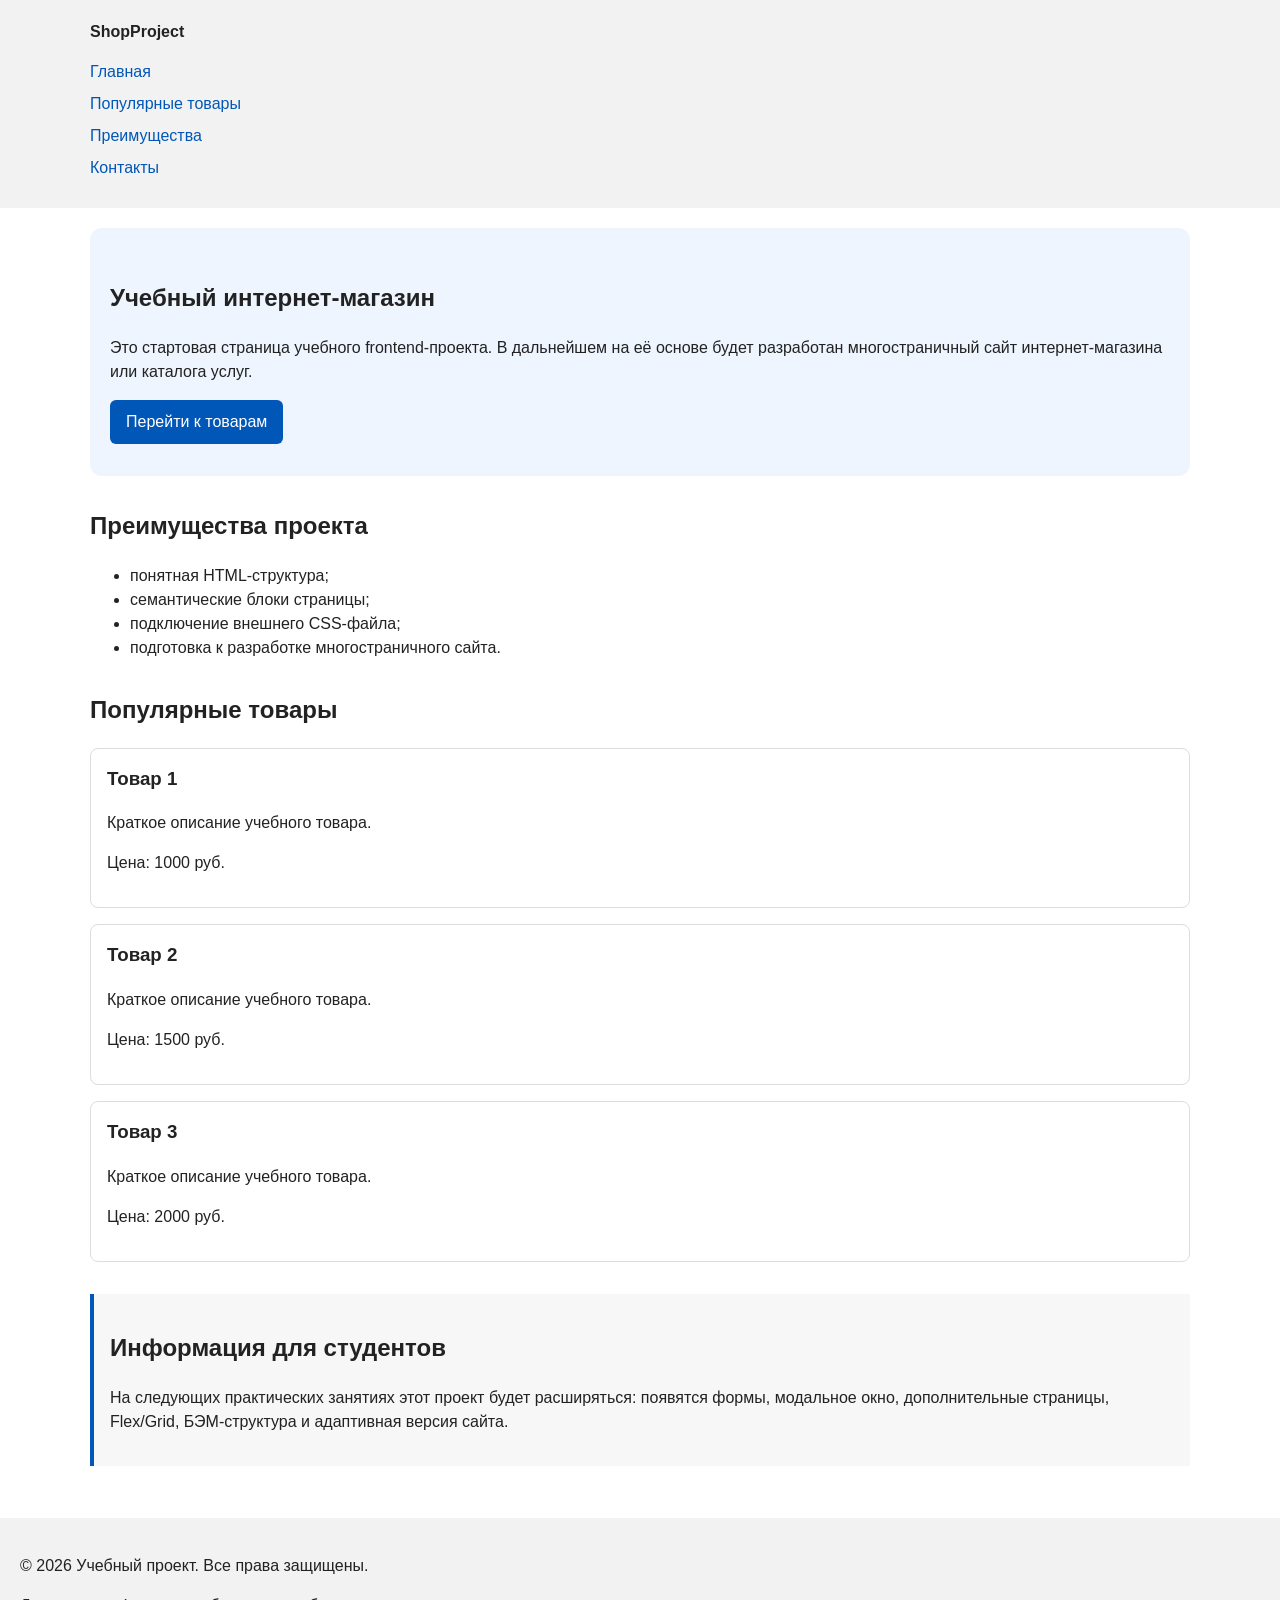
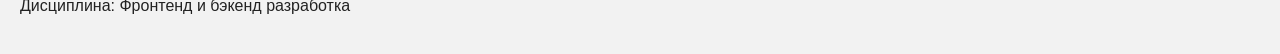
==== index.html @ c3fa50bf "feat: add semantic HTML structure and base CSS styles" ====
<!DOCTYPE html>
<html lang="ru">
<head>
  <meta charset="UTF-8">
  <meta name="viewport" content="width=device-width, initial-scale=1.0">
  <title>Учебный интернет-магазин</title>
  <link rel="stylesheet" href="css/style.css">
</head>
<body>
<header>
  <div class="site-header">
    <a class="site-logo" href="index.html">ShopProject</a>

    <nav class="site-nav" aria-label="Основная навигация">
      <ul class="site-nav__list">
        <li><a href="index.html">Главная</a></li>
        <li><a href="#popular">Популярные товары</a></li>
        <li><a href="#advantages">Преимущества</a></li>
        <li><a href="#contacts">Контакты</a></li>
      </ul>
    </nav>
  </div>
</header>   
<main>
  <section class="hero">
  <h1>Учебный интернет-магазин</h1>
  <p>
    Это стартовая страница учебного frontend-проекта.
    В дальнейшем на её основе будет разработан многостраничный сайт
    интернет-магазина или каталога услуг.
  </p>
  <a class="button" href="#popular">Перейти к товарам</a>
</section>
<section class="section" id="advantages">
  <h2>Преимущества проекта</h2>

  <ul class="advantages-list">
    <li>понятная HTML-структура;</li>
    <li>семантические блоки страницы;</li>
    <li>подключение внешнего CSS-файла;</li>
    <li>подготовка к разработке многостраничного сайта.</li>
  </ul>
</section>
<section class="section" id="popular">
  <h2>Популярные товары</h2>

  <article class="product-card">
    <h3>Товар 1</h3>
    <p>Краткое описание учебного товара.</p>
    <p>Цена: 1000 руб.</p>
  </article>

  <article class="product-card">
    <h3>Товар 2</h3>
    <p>Краткое описание учебного товара.</p>
    <p>Цена: 1500 руб.</p>
  </article>

  <article class="product-card">
    <h3>Товар 3</h3>
    <p>Краткое описание учебного товара.</p>
    <p>Цена: 2000 руб.</p>
  </article>
</section>
<aside class="aside-info">
  <h2>Информация для студентов</h2>
  <p>
    На следующих практических занятиях этот проект будет расширяться:
    появятся формы, модальное окно, дополнительные страницы, Flex/Grid,
    БЭМ-структура и адаптивная версия сайта.
  </p>
</aside>
</main>
<footer id="contacts">
  <p>&copy; 2026 Учебный проект. Все права защищены.</p>
  <p>Дисциплина: Фронтенд и бэкенд разработка</p>
</footer>
</body>
</html>
---- css/style.css ----
/* 
  Универсальное правило для всех элементов.
  border-box делает расчёт размеров более понятным:
  width включает content, padding и border.
*/
* {
  box-sizing: border-box;
}

/*
  Убираем стандартный внешний отступ браузера у body.
  Без этого вокруг страницы может появиться белая рамка.
*/
body {
  margin: 0;
  font-family: Arial, sans-serif;
  line-height: 1.5;
  color: #222222;
  background-color: #ffffff;
}
/*
  Задаём внутренние отступы для основных областей страницы.
  Это делает содержимое визуально отделённым от краёв окна браузера.
*/
header,
main,
footer {
  padding: 20px;
}

/*
  Оформляем шапку страницы.
  Пока используется простой светло-серый фон.
*/
header {
  background-color: #f2f2f2;
}

/*
  Оформляем подвал страницы тем же фоном,
  чтобы визуально отделить его от основного содержимого.
*/
footer {
  background-color: #f2f2f2;
}
/*
  Ограничиваем ширину содержимого шапки,
  чтобы оно не растягивалось слишком сильно на широких экранах.
*/
.site-header {
  max-width: 1100px;
  margin: 0 auto;
}

/*
  Оформляем текстовый логотип.
*/
.site-logo {
  font-weight: bold;
  text-decoration: none;
  color: #222222;
}

/*
  Убираем стандартные отступы и маркеры списка навигации.
*/
.site-nav__list {
  padding: 0;
  margin: 16px 0 0;
  list-style: none;
}

/*
  Добавляем расстояние между пунктами меню.
*/
.site-nav__list li {
  margin-bottom: 8px;
}

/*
  Оформляем ссылки меню.
*/
.site-nav__list a {
  color: #0057b8;
  text-decoration: none;
}

/*
  При наведении мыши подчёркиваем ссылку.
  Подробно состояния интерфейса будут рассмотрены в практической работе 1.7.
*/
.site-nav__list a:hover {
  text-decoration: underline;
}
/*
  Hero-блок — первый крупный блок страницы.
  Он визуально отделяется от остальных разделов фоном и отступами.
*/
.hero {
  max-width: 1100px;
  margin: 0 auto 32px;
  padding: 32px 20px;
  background-color: #eef5ff;
  border-radius: 12px;
}

/*
  Общий класс для разделов страницы.
*/
.section {
  max-width: 1100px;
  margin: 0 auto 32px;
}

/*
  Убираем лишний верхний отступ у заголовков разделов.
*/
.section h2 {
  margin-top: 0;
}
/*
  Карточка товара — самостоятельный блок.
  На следующих занятиях карточки будут доработаны и выстроены в сетку.
*/
.product-card {
  margin-bottom: 16px;
  padding: 16px;
  border: 1px solid #dddddd;
  border-radius: 8px;
  background-color: #ffffff;
}

/*
  Убираем лишний верхний отступ у заголовка карточки.
*/
.product-card h3 {
  margin-top: 0;
}
/*
  Пока это обычная ссылка, но визуально она оформляется как кнопка.
*/
.button {
  display: inline-block;
  padding: 10px 16px;
  color: #ffffff;
  background-color: #0057b8;
  text-decoration: none;
  border-radius: 6px;
}

/*
  Простое состояние наведения для кнопки.
*/
.button:hover {
  background-color: #003f86;
}

/*
  Дополнительный информационный блок.
*/
.aside-info {
  max-width: 1100px;
  margin: 0 auto 32px;
  padding: 16px;
  border-left: 4px solid #0057b8;
  background-color: #f7f7f7;
}
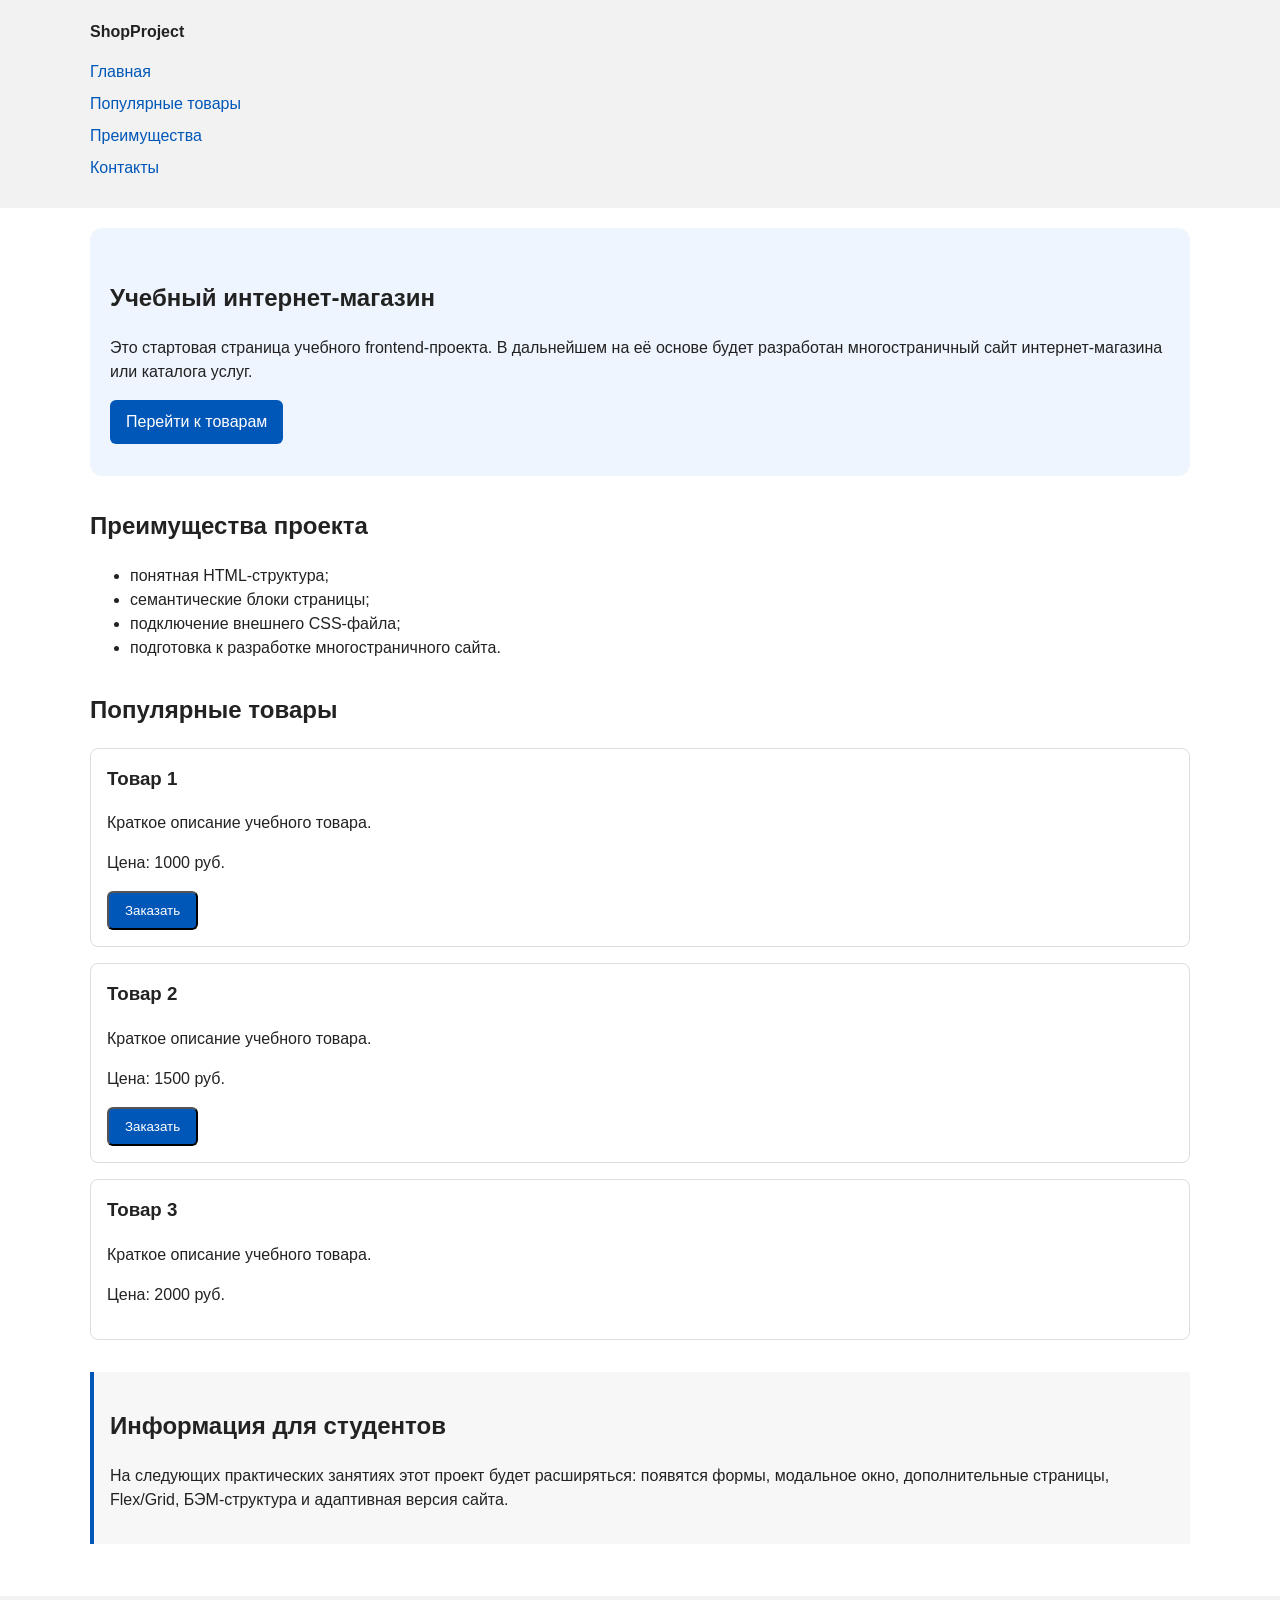
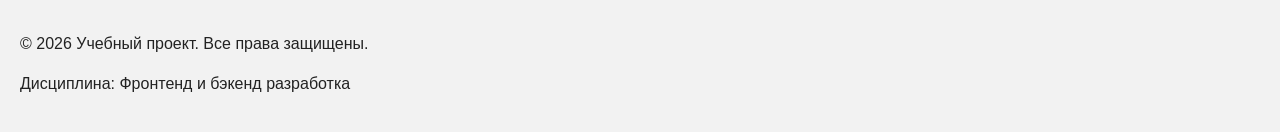
==== commit fc7b2e02: "feat: add order form modal and validation" ====
--- a/index.html
+++ b/index.html
@@ -5,8 +5,10 @@
   <meta name="viewport" content="width=device-width, initial-scale=1.0">
   <title>Учебный интернет-магазин</title>
   <link rel="stylesheet" href="css/style.css">
+  <script src="js/main.js" defer></script>
 </head>
 <body>
+  <!-- Этап 3. Шапка сайта -->
 <header>
   <div class="site-header">
     <a class="site-logo" href="index.html">ShopProject</a>
@@ -20,8 +22,10 @@
       </ul>
     </nav>
   </div>
-</header>   
+</header> 
+<!-- Этап 4. Основное содержимое -->  
 <main>
+  <!-- Этап 5. Hero-блок -->
   <section class="hero">
   <h1>Учебный интернет-магазин</h1>
   <p>
@@ -31,6 +35,7 @@
   </p>
   <a class="button" href="#popular">Перейти к товарам</a>
 </section>
+<!-- Этап 6. Преимущества -->
 <section class="section" id="advantages">
   <h2>Преимущества проекта</h2>
 
@@ -41,6 +46,7 @@
     <li>подготовка к разработке многостраничного сайта.</li>
   </ul>
 </section>
+<!-- Этап 7. Популярные товары -->
 <section class="section" id="popular">
   <h2>Популярные товары</h2>
 
@@ -48,20 +54,29 @@
     <h3>Товар 1</h3>
     <p>Краткое описание учебного товара.</p>
     <p>Цена: 1000 руб.</p>
+    <button class="button product-card__button" type="button" data-product="Товар 1">
+  Заказать
+</button>
   </article>
 
   <article class="product-card">
     <h3>Товар 2</h3>
     <p>Краткое описание учебного товара.</p>
     <p>Цена: 1500 руб.</p>
+    <button class="button product-card__button" type="button" data-product="Товар 1">
+  Заказать
+</button>
   </article>
 
   <article class="product-card">
     <h3>Товар 3</h3>
     <p>Краткое описание учебного товара.</p>
     <p>Цена: 2000 руб.</p>
+</button>
+
   </article>
 </section>
+<!-- Этап 8. Дополнительный блок aside -->
 <aside class="aside-info">
   <h2>Информация для студентов</h2>
   <p>
@@ -71,9 +86,106 @@
   </p>
 </aside>
 </main>
+<!-- Этап 9. Подвал сайта -->
 <footer id="contacts">
   <p>&copy; 2026 Учебный проект. Все права защищены.</p>
   <p>Дисциплина: Фронтенд и бэкенд разработка</p>
 </footer>
+<dialog class="order-dialog" id="order-dialog" aria-labelledby="order-dialog-title">
+  <h2 id="order-dialog-title">Оформление заявки</h2>
+
+  <form class="order-form" id="order-form" action="#" method="post" novalidate>
+    <input id="selected-product" name="selected-product" type="hidden">
+
+    <div class="form-field">
+      <label for="order-name">Имя</label>
+      <input
+        id="order-name"
+        name="name"
+        type="text"
+        placeholder="Введите ваше имя"
+        minlength="2"
+        autocomplete="given-name"
+        required
+      >
+    </div>
+
+    <div class="form-field">
+      <label for="order-email">E-mail</label>
+      <input
+        id="order-email"
+        name="email"
+        type="email"
+        placeholder="example@mail.ru"
+        autocomplete="email"
+        required
+      >
+    </div>
+
+    <div class="form-field">
+      <label for="order-phone">Телефон</label>
+      <input
+        id="order-phone"
+        name="phone"
+        type="tel"
+        inputmode="tel"
+        placeholder="+7 (900) 000-00-00"
+        pattern="^\+7 \(\d{3}\) \d{3}-\d{2}-\d{2}$"
+        required
+      >
+      <small>Формат: +7 (900) 000-00-00</small>
+    </div>
+
+    <div class="form-field">
+      <label for="order-date">Дата связи</label>
+      <input
+        id="order-date"
+        name="date"
+        type="date"
+      >
+    </div>
+
+    <div class="form-field">
+      <label for="order-topic">Тема заявки</label>
+      <select id="order-topic" name="topic" required>
+        <option value="">Выберите тему</option>
+        <option value="product">Заказ товара</option>
+        <option value="consultation">Консультация</option>
+        <option value="delivery">Доставка</option>
+      </select>
+    </div>
+
+    <div class="form-field">
+      <label for="order-comment">Комментарий</label>
+      <textarea
+        id="order-comment"
+        name="comment"
+        rows="4"
+        placeholder="Укажите дополнительную информацию"
+      ></textarea>
+    </div>
+
+    <div class="form-field form-field--checkbox">
+      <label>
+        <input
+          id="order-agreement"
+          name="agreement"
+          type="checkbox"
+          required
+        >
+        Я согласен на обработку данных
+      </label>
+    </div>
+
+    <div class="form-actions">
+      <button type="button" id="close-order-dialog">Закрыть</button>
+      <button type="submit">Отправить заявку</button>
+    </div>
+  </form>
+</dialog>
+
+<p class="success-message" id="success-message" hidden>
+  Форма успешно отправлена!
+</p>
 </body>
 </html>
--- a/css/style.css
+++ b/css/style.css
@@ -164,4 +164,105 @@
   padding: 16px;
   border-left: 4px solid #0057b8;
   background-color: #f7f7f7;
+}
+/*
+  Модальное окно.
+  Элемент dialog сам умеет открываться поверх страницы.
+*/
+.order-dialog {
+  width: min(100% - 32px, 560px);
+  padding: 24px;
+  border: none;
+  border-radius: 12px;
+}
+
+/*
+  Затемнение фона за модальным окном.
+*/
+.order-dialog::backdrop {
+  background-color: rgba(0, 0, 0, 0.5);
+}
+
+/*
+  Поле формы.
+  Каждый блок получает нижний отступ.
+*/
+.form-field {
+  margin-bottom: 16px;
+}
+
+/*
+  Подпись поля.
+*/
+.form-field label {
+  display: block;
+  margin-bottom: 6px;
+}
+
+/*
+  Основные поля формы.
+*/
+.form-field input,
+.form-field select,
+.form-field textarea {
+  width: 100%;
+  padding: 10px 12px;
+  border: 1px solid #cccccc;
+  border-radius: 6px;
+  font: inherit;
+}
+
+/*
+  Checkbox не должен занимать всю ширину.
+*/
+.form-field input[type="checkbox"] {
+  width: auto;
+}
+
+/*
+  Подсказка под полем телефона.
+*/
+.form-field small {
+  display: block;
+  margin-top: 4px;
+  color: #666666;
+}
+
+/*
+  Видимый фокус для клавиатурной навигации.
+*/
+.form-field input:focus-visible,
+.form-field select:focus-visible,
+.form-field textarea:focus-visible,
+.form-actions button:focus-visible {
+  outline: 2px solid #0057b8;
+  outline-offset: 2px;
+}
+
+/*
+  Подсветка ошибочных полей.
+  Атрибут aria-invalid будет добавляться через JavaScript.
+*/
+[aria-invalid="true"] {
+  border-color: #b00020;
+}
+
+/*
+  Кнопки формы.
+*/
+.form-actions {
+  display: flex;
+  gap: 12px;
+  margin-top: 20px;
+}
+
+/*
+  Сообщение об успешной отправке.
+*/
+.success-message {
+  max-width: 1100px;
+  margin: 24px auto;
+  padding: 16px;
+  border-left: 4px solid #168a2f;
+  background-color: #eefaf0;
 }
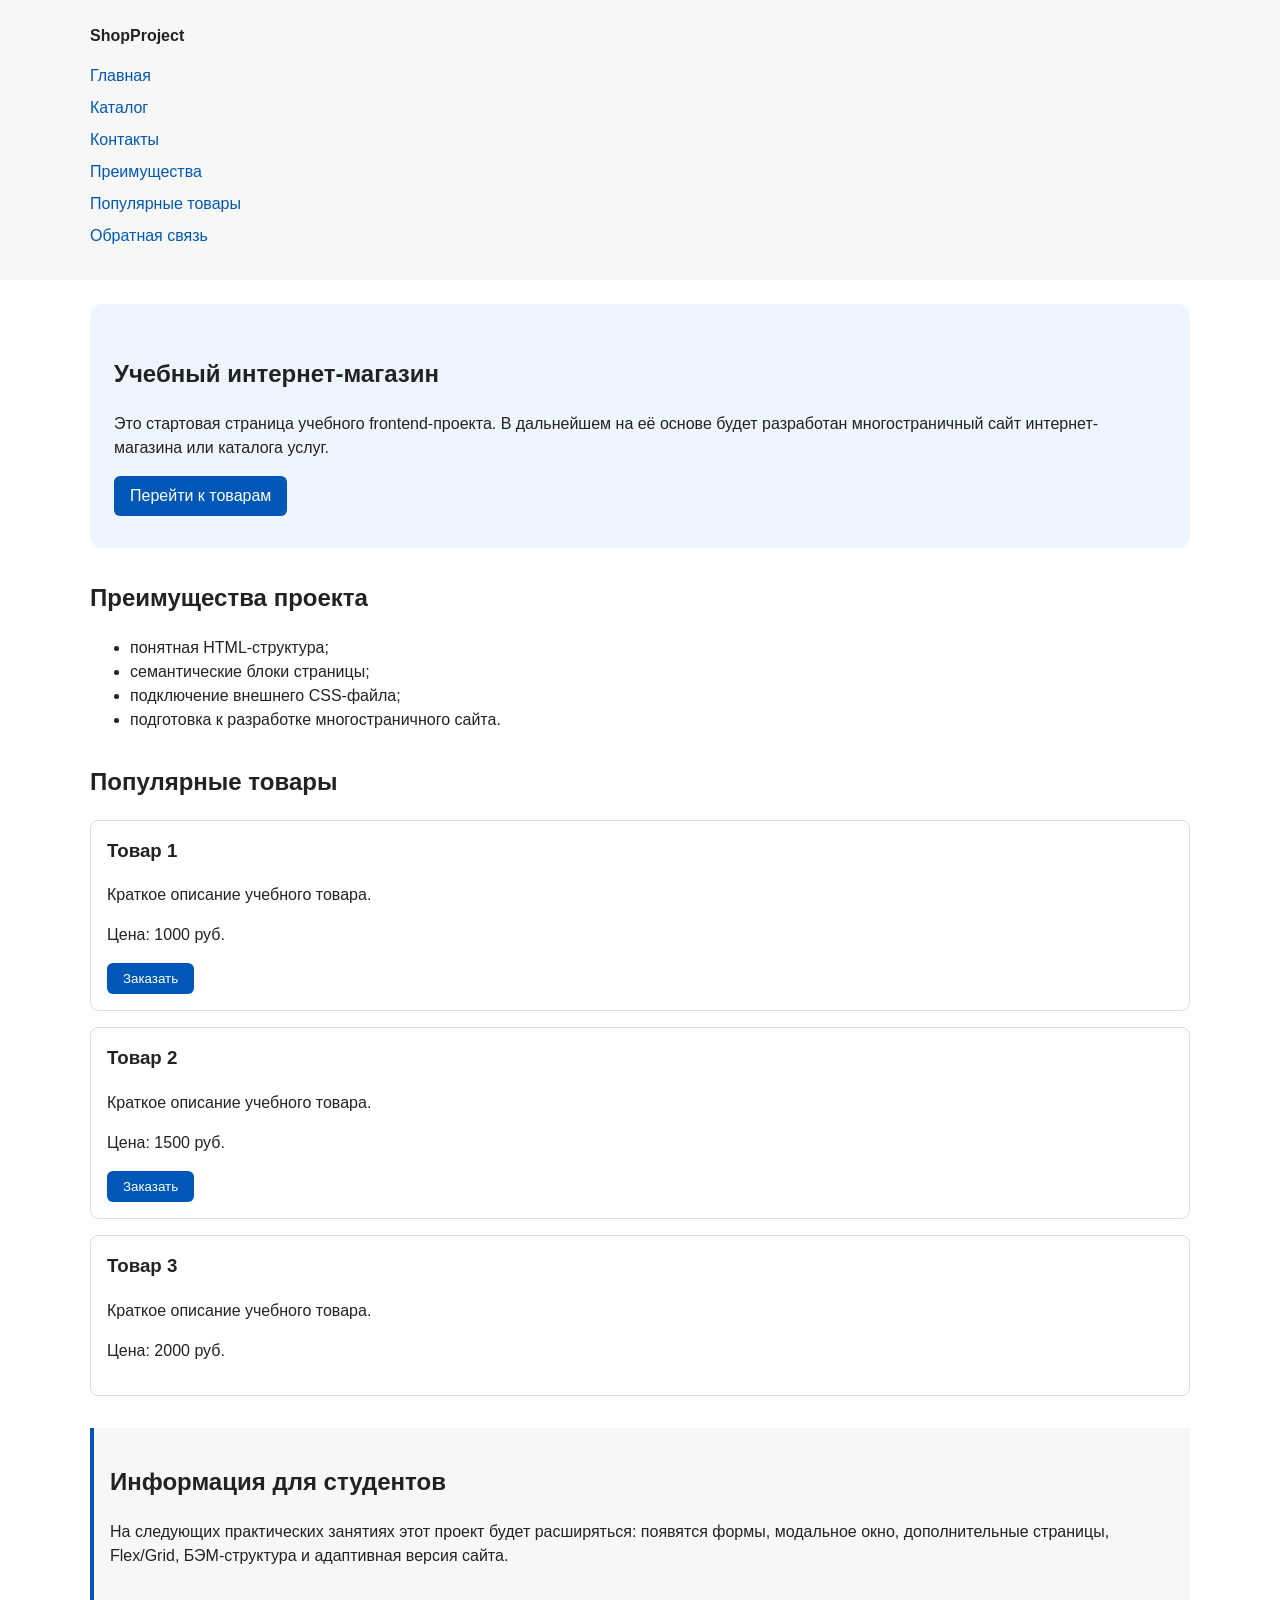
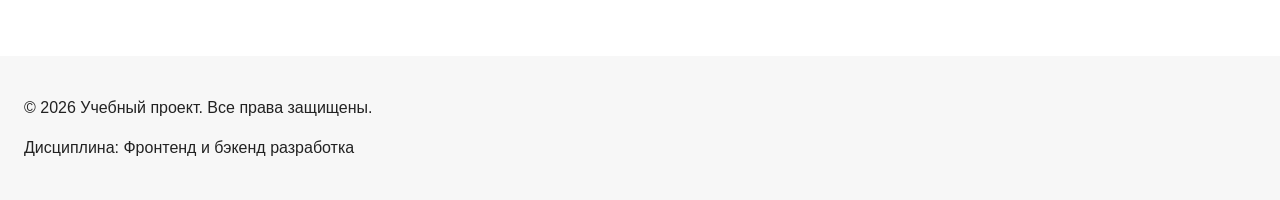
==== commit 397af990: "feat: add multi-page structure navigation and anchors" ====
--- a/index.html
+++ b/index.html
@@ -13,14 +13,16 @@
   <div class="site-header">
     <a class="site-logo" href="index.html">ShopProject</a>
 
-    <nav class="site-nav" aria-label="Основная навигация">
-      <ul class="site-nav__list">
-        <li><a href="index.html">Главная</a></li>
-        <li><a href="#popular">Популярные товары</a></li>
-        <li><a href="#advantages">Преимущества</a></li>
-        <li><a href="#contacts">Контакты</a></li>
-      </ul>
-    </nav>
+   <nav class="site-nav" aria-label="Основная навигация">
+  <ul class="site-nav__list">
+    <li><a href="index.html">Главная</a></li>
+    <li><a href="catalog.html">Каталог</a></li>
+    <li><a href="contacts.html">Контакты</a></li>
+    <li><a href="index.html#advantages">Преимущества</a></li>
+    <li><a href="index.html#popular">Популярные товары</a></li>
+    <li><a href="index.html#contacts">Обратная связь</a></li>
+  </ul>
+</nav>
   </div>
 </header> 
 <!-- Этап 4. Основное содержимое -->  
--- a/css/style.css
+++ b/css/style.css
@@ -1,268 +1,282 @@
-/* 
-  Универсальное правило для всех элементов.
-  border-box делает расчёт размеров более понятным:
-  width включает content, padding и border.
-*/
+/* ===================================
+   1. Переменные проекта
+   =================================== */
+:root {
+  /* Основные цвета проекта */
+  --color-bg: #ffffff;
+  --color-text: #222222;
+  --color-muted: #666666;
+  --color-primary: #0057b8;
+  --color-primary-dark: #003f86;
+  --color-border: #dddddd;
+  --color-surface: #f7f7f7;
+  --color-surface-accent: #eef5ff;
+  --color-danger: #b00020;
+  --color-success: #168a2f;
+  --color-success-bg: #eefaf0;
+  --color-white: #ffffff;
+
+  /* Отступы */
+  --space-xs: 4px;
+  --space-sm: 8px;
+  --space-md: 16px;
+  --space-lg: 24px;
+  --space-xl: 32px;
+
+  /* Скругления */
+  --radius-sm: 6px;
+  --radius-md: 8px;
+  --radius-lg: 12px;
+
+  /* Размеры */
+  --container-width: 1100px;
+}
+
+/* ===================================
+   2. Базовые стили
+   =================================== */
 * {
   box-sizing: border-box;
 }
 
-/*
-  Убираем стандартный внешний отступ браузера у body.
-  Без этого вокруг страницы может появиться белая рамка.
-*/
 body {
   margin: 0;
   font-family: Arial, sans-serif;
   line-height: 1.5;
-  color: #222222;
-  background-color: #ffffff;
-}
-/*
-  Задаём внутренние отступы для основных областей страницы.
-  Это делает содержимое визуально отделённым от краёв окна браузера.
-*/
+  color: var(--color-text);
+  background-color: var(--color-bg);
+}
+
 header,
 main,
 footer {
-  padding: 20px;
-}
-
-/*
-  Оформляем шапку страницы.
-  Пока используется простой светло-серый фон.
-*/
+  padding: var(--space-lg);
+}
+
 header {
-  background-color: #f2f2f2;
-}
-
-/*
-  Оформляем подвал страницы тем же фоном,
-  чтобы визуально отделить его от основного содержимого.
-*/
+  background-color: var(--color-surface);
+}
+
 footer {
-  background-color: #f2f2f2;
-}
-/*
-  Ограничиваем ширину содержимого шапки,
-  чтобы оно не растягивалось слишком сильно на широких экранах.
-*/
+  background-color: var(--color-surface);
+}
+
+/* ===================================
+   3. Общие элементы интерфейса
+   =================================== */
+a {
+  color: var(--color-primary);
+}
+
+a:hover {
+  color: var(--color-primary-dark);
+}
+
+a:focus-visible {
+  outline: 2px solid var(--color-primary);
+  outline-offset: 3px;
+}
+
+.button {
+  display: inline-block;
+  padding: var(--space-sm) var(--space-md);
+  color: var(--color-white);
+  background-color: var(--color-primary);
+  text-decoration: none;
+  border: none;
+  border-radius: var(--radius-sm);
+  cursor: pointer;
+}
+
+.button:hover {
+  background-color: var(--color-primary-dark);
+}
+
+.button:focus-visible {
+  outline: 2px solid var(--color-primary);
+  outline-offset: 3px;
+}
+
+.button:disabled {
+  opacity: 0.6;
+  cursor: not-allowed;
+}
+
+/* ===================================
+   4. Компоненты страницы
+   =================================== */
 .site-header {
-  max-width: 1100px;
+  max-width: var(--container-width);
   margin: 0 auto;
 }
 
-/*
-  Оформляем текстовый логотип.
-*/
 .site-logo {
   font-weight: bold;
   text-decoration: none;
-  color: #222222;
-}
-
-/*
-  Убираем стандартные отступы и маркеры списка навигации.
-*/
+  color: var(--color-text);
+}
+
 .site-nav__list {
   padding: 0;
-  margin: 16px 0 0;
+  margin: var(--space-md) 0 0;
   list-style: none;
 }
 
-/*
-  Добавляем расстояние между пунктами меню.
-*/
 .site-nav__list li {
-  margin-bottom: 8px;
-}
-
-/*
-  Оформляем ссылки меню.
-*/
+  margin-bottom: var(--space-sm);
+}
+
 .site-nav__list a {
-  color: #0057b8;
+  color: var(--color-primary);
   text-decoration: none;
 }
 
-/*
-  При наведении мыши подчёркиваем ссылку.
-  Подробно состояния интерфейса будут рассмотрены в практической работе 1.7.
-*/
 .site-nav__list a:hover {
   text-decoration: underline;
 }
-/*
-  Hero-блок — первый крупный блок страницы.
-  Он визуально отделяется от остальных разделов фоном и отступами.
-*/
+
 .hero {
-  max-width: 1100px;
-  margin: 0 auto 32px;
-  padding: 32px 20px;
-  background-color: #eef5ff;
-  border-radius: 12px;
-}
-
-/*
-  Общий класс для разделов страницы.
-*/
+  max-width: var(--container-width);
+  margin: 0 auto var(--space-xl);
+  padding: var(--space-xl) var(--space-lg);
+  background-color: var(--color-surface-accent);
+  border-radius: var(--radius-lg);
+}
+
 .section {
-  max-width: 1100px;
-  margin: 0 auto 32px;
-}
-
-/*
-  Убираем лишний верхний отступ у заголовков разделов.
-*/
+  max-width: var(--container-width);
+  margin: 0 auto var(--space-xl);
+}
+
 .section h2 {
   margin-top: 0;
 }
-/*
-  Карточка товара — самостоятельный блок.
-  На следующих занятиях карточки будут доработаны и выстроены в сетку.
-*/
+
 .product-card {
-  margin-bottom: 16px;
-  padding: 16px;
-  border: 1px solid #dddddd;
-  border-radius: 8px;
-  background-color: #ffffff;
-}
-
-/*
-  Убираем лишний верхний отступ у заголовка карточки.
-*/
+  margin-bottom: var(--space-md);
+  padding: var(--space-md);
+  border: 1px solid var(--color-border);
+  border-radius: var(--radius-md);
+  background-color: var(--color-bg);
+}
+
+.product-card:hover {
+  border-color: var(--color-primary);
+}
+
 .product-card h3 {
   margin-top: 0;
 }
-/*
-  Пока это обычная ссылка, но визуально она оформляется как кнопка.
-*/
-.button {
-  display: inline-block;
-  padding: 10px 16px;
-  color: #ffffff;
-  background-color: #0057b8;
-  text-decoration: none;
-  border-radius: 6px;
-}
-
-/*
-  Простое состояние наведения для кнопки.
-*/
-.button:hover {
-  background-color: #003f86;
-}
-
-/*
-  Дополнительный информационный блок.
-*/
+
 .aside-info {
-  max-width: 1100px;
-  margin: 0 auto 32px;
-  padding: 16px;
-  border-left: 4px solid #0057b8;
-  background-color: #f7f7f7;
-}
-/*
-  Модальное окно.
-  Элемент dialog сам умеет открываться поверх страницы.
-*/
+  max-width: var(--container-width);
+  margin: 0 auto var(--space-xl);
+  padding: var(--space-md);
+  border-left: 4px solid var(--color-primary);
+  background-color: var(--color-surface);
+}
+
+/* ===================================
+   5. Форма и модальное окно
+   =================================== */
 .order-dialog {
   width: min(100% - 32px, 560px);
-  padding: 24px;
+  padding: var(--space-lg);
   border: none;
-  border-radius: 12px;
-}
-
-/*
-  Затемнение фона за модальным окном.
-*/
+  border-radius: var(--radius-lg);
+}
+
 .order-dialog::backdrop {
   background-color: rgba(0, 0, 0, 0.5);
 }
 
-/*
-  Поле формы.
-  Каждый блок получает нижний отступ.
-*/
 .form-field {
-  margin-bottom: 16px;
-}
-
-/*
-  Подпись поля.
-*/
+  margin-bottom: var(--space-md);
+}
+
 .form-field label {
   display: block;
-  margin-bottom: 6px;
-}
-
-/*
-  Основные поля формы.
-*/
+  margin-bottom: var(--space-xs);
+}
+
 .form-field input,
 .form-field select,
 .form-field textarea {
   width: 100%;
   padding: 10px 12px;
-  border: 1px solid #cccccc;
-  border-radius: 6px;
+  border: 1px solid var(--color-border);
+  border-radius: var(--radius-sm);
   font: inherit;
 }
 
-/*
-  Checkbox не должен занимать всю ширину.
-*/
 .form-field input[type="checkbox"] {
   width: auto;
 }
 
-/*
-  Подсказка под полем телефона.
-*/
 .form-field small {
   display: block;
-  margin-top: 4px;
-  color: #666666;
-}
-
-/*
-  Видимый фокус для клавиатурной навигации.
-*/
+  margin-top: var(--space-xs);
+  color: var(--color-muted);
+}
+
+/* Состояния полей формы */
+.form-field input:hover,
+.form-field select:hover,
+.form-field textarea:hover {
+  border-color: var(--color-primary);
+}
+
 .form-field input:focus-visible,
 .form-field select:focus-visible,
 .form-field textarea:focus-visible,
 .form-actions button:focus-visible {
-  outline: 2px solid #0057b8;
-  outline-offset: 2px;
-}
-
-/*
-  Подсветка ошибочных полей.
-  Атрибут aria-invalid будет добавляться через JavaScript.
-*/
+  outline: 2px solid var(--color-primary);
+  outline-offset: 3px;
+}
+
 [aria-invalid="true"] {
-  border-color: #b00020;
-}
-
-/*
-  Кнопки формы.
-*/
+  border-color: var(--color-danger);
+}
+
 .form-actions {
   display: flex;
-  gap: 12px;
-  margin-top: 20px;
-}
-
-/*
-  Сообщение об успешной отправке.
-*/
+  gap: var(--space-md);
+  margin-top: var(--space-lg);
+}
+
 .success-message {
-  max-width: 1100px;
-  margin: 24px auto;
-  padding: 16px;
-  border-left: 4px solid #168a2f;
-  background-color: #eefaf0;
+  max-width: var(--container-width);
+  margin: var(--space-lg) auto;
+  padding: var(--space-md);
+  border-left: 4px solid var(--color-success);
+  background-color: var(--color-success-bg);
+}
+/* ===================================
+   6. Хлебные крошки и навигация
+   =================================== */
+.breadcrumbs {
+    max-width: var(--container-width);
+    margin: 0 auto var(--space-md);
+    font-size: 14px;
+    color: var(--color-muted);
+}
+
+.breadcrumbs a {
+    color: var(--color-primary);
+}
+
+.breadcrumbs span::before {
+    content: " / ";
+    color: var(--color-muted);
+}
+
+/* Плавная прокрутка к якорям */
+html {
+    scroll-behavior: smooth;
+}
+
+/* Подсветка элемента, к которому перешли по якорной ссылке */
+:target {
+    outline: 2px dashed var(--color-primary);
+    outline-offset: 4px;
 }
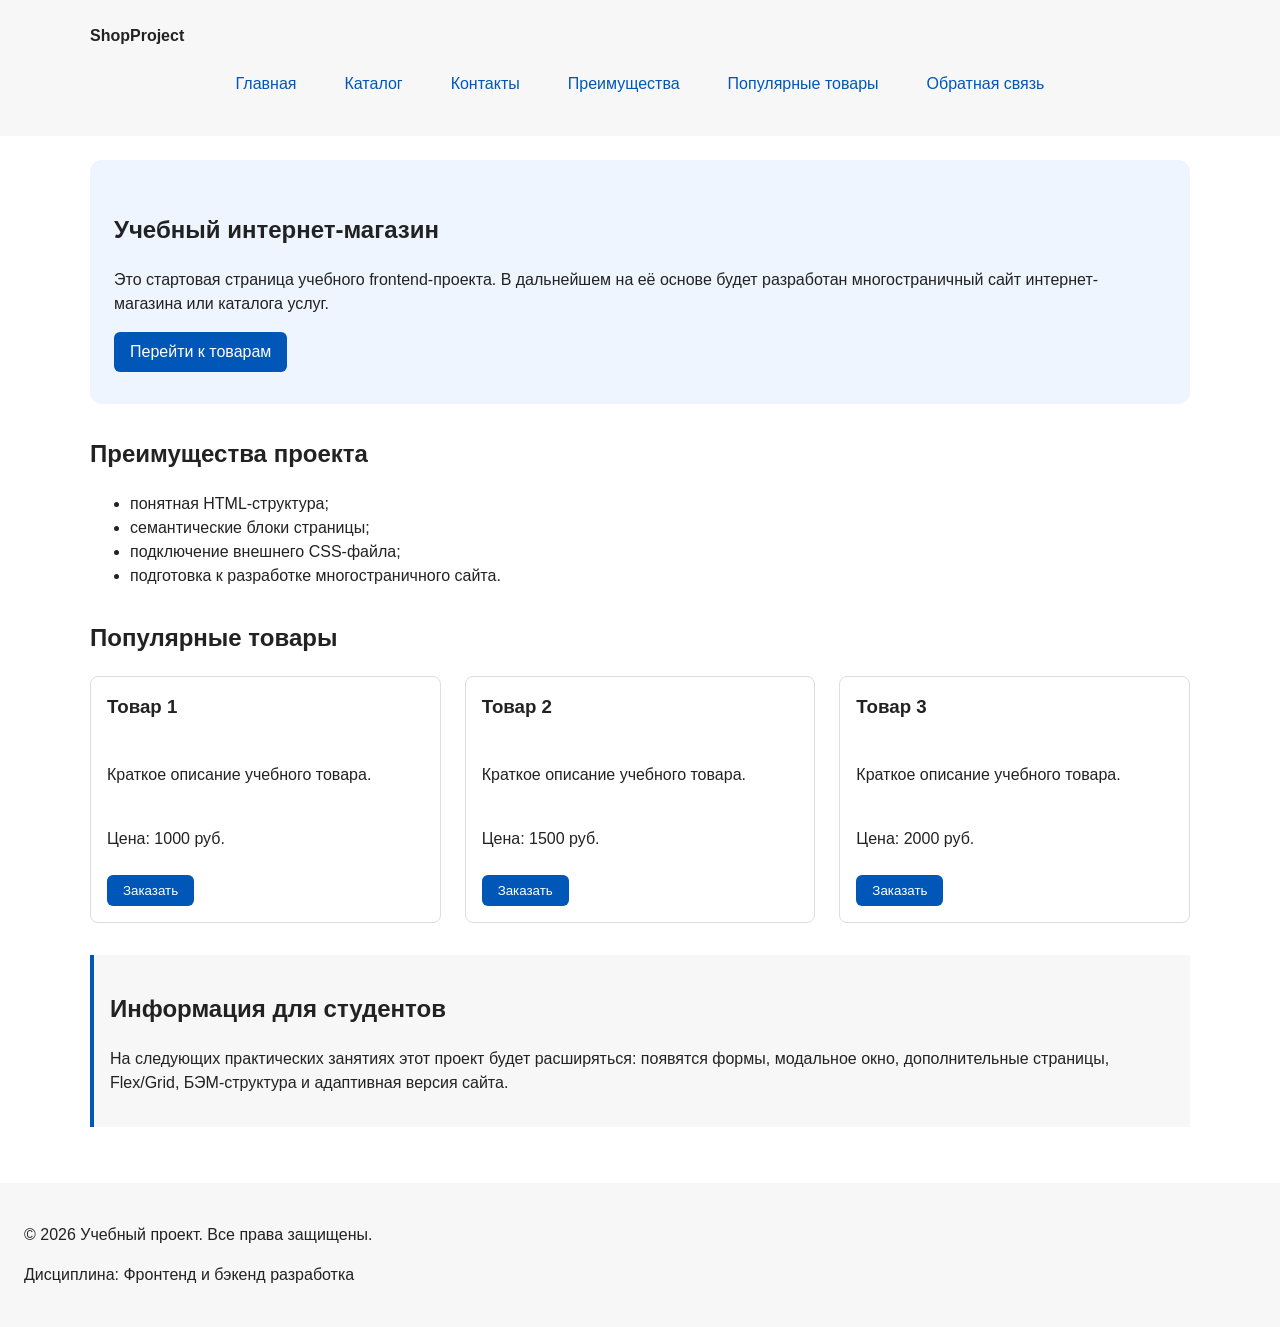
==== commit 84c6972e: "feat: add flex navigation and grid catalog layout" ====
--- a/index.html
+++ b/index.html
@@ -51,6 +51,7 @@
 <!-- Этап 7. Популярные товары -->
 <section class="section" id="popular">
   <h2>Популярные товары</h2>
+  <div class="products-grid"> 
 
   <article class="product-card">
     <h3>Товар 1</h3>
@@ -74,9 +75,12 @@
     <h3>Товар 3</h3>
     <p>Краткое описание учебного товара.</p>
     <p>Цена: 2000 руб.</p>
+      <button class="button product-card__button" type="button" data-product="Товар 1">
+  Заказать
 </button>
 
   </article>
+  </div> 
 </section>
 <!-- Этап 8. Дополнительный блок aside -->
 <aside class="aside-info">
--- a/css/style.css
+++ b/css/style.css
@@ -117,6 +117,11 @@
 }
 
 .site-nav__list {
+  display: flex;
+  flex-wrap: wrap;
+  justify-content: center;
+  align-items: center;
+  gap: var(--space-md);
   padding: 0;
   margin: var(--space-md) 0 0;
   list-style: none;
@@ -127,12 +132,17 @@
 }
 
 .site-nav__list a {
+  display: inline-block;
+  padding: var(--space-sm) var(--space-md);
   color: var(--color-primary);
   text-decoration: none;
+  border-radius: var(--radius-sm);
 }
 
 .site-nav__list a:hover {
-  text-decoration: underline;
+  color: var(--color-white);
+  background-color: var(--color-primary);
+  text-decoration: none;
 }
 
 .hero {
@@ -279,4 +289,94 @@
 :target {
     outline: 2px dashed var(--color-primary);
     outline-offset: 4px;
+}
+/* ===================================
+   7. Flexbox и CSS Grid (ПР №6)
+   =================================== */
+
+/* --- ЭТАП 4: Сетка карточек товаров --- */
+.products-grid {
+  display: grid;
+  grid-template-columns: repeat(3, 1fr);
+  gap: var(--space-lg);
+}
+
+/* --- ЭТАП 5: Доработка карточки товара через Flexbox --- */
+.product-card {
+  display: flex;
+  flex-direction: column;
+  gap: var(--space-sm);
+  margin-bottom: 0; /* Убираем старый отступ, так как теперь работает gap */
+  padding: var(--space-md);
+  border: 1px solid var(--color-border);
+  border-radius: var(--radius-md);
+  background-color: var(--color-bg);
+}
+
+.product-card:hover {
+  border-color: var(--color-primary);
+}
+
+.product-card h3 {
+  margin-top: 0;
+}
+
+/* Прижимаем кнопку к низу карточки */
+.product-card .button {
+  margin-top: auto;
+  align-self: flex-start;
+}
+
+
+/* --- ЭТАП 7: Организация страницы каталога через CSS Grid --- */
+.catalog-layout {
+  max-width: var(--container-width);
+  margin: 0 auto var(--space-xl);
+  display: grid;
+  grid-template-columns: 260px 1fr;
+  grid-template-areas: "filters products";
+  gap: var(--space-lg);
+}
+
+.catalog-filters {
+  grid-area: filters;
+  padding: var(--space-md);
+  border: 1px solid var(--color-border);
+  border-radius: var(--radius-md);
+  background-color: var(--color-surface);
+}
+
+.catalog-products {
+  grid-area: products;
+}
+
+/* --- ЭТАП 8: Оформление формы фильтров --- */
+.filters-form {
+  display: grid;
+  gap: var(--space-md);
+}
+
+.filters-form fieldset {
+  margin: 0;
+  padding: var(--space-md);
+  border: 1px solid var(--color-border);
+  border-radius: var(--radius-sm);
+}
+
+.filters-form legend {
+  font-weight: 700;
+}
+
+.filters-form label {
+  display: block;
+  margin-bottom: var(--space-sm);
+}
+
+/* Исправленный селектор из методички */
+.filters-form input[type="number"] {
+  width: 100%;
+  padding: 8px 10px;
+  border: 1px solid var(--color-border);
+  border-radius: var(--radius-sm);
+  font: inherit;
 }
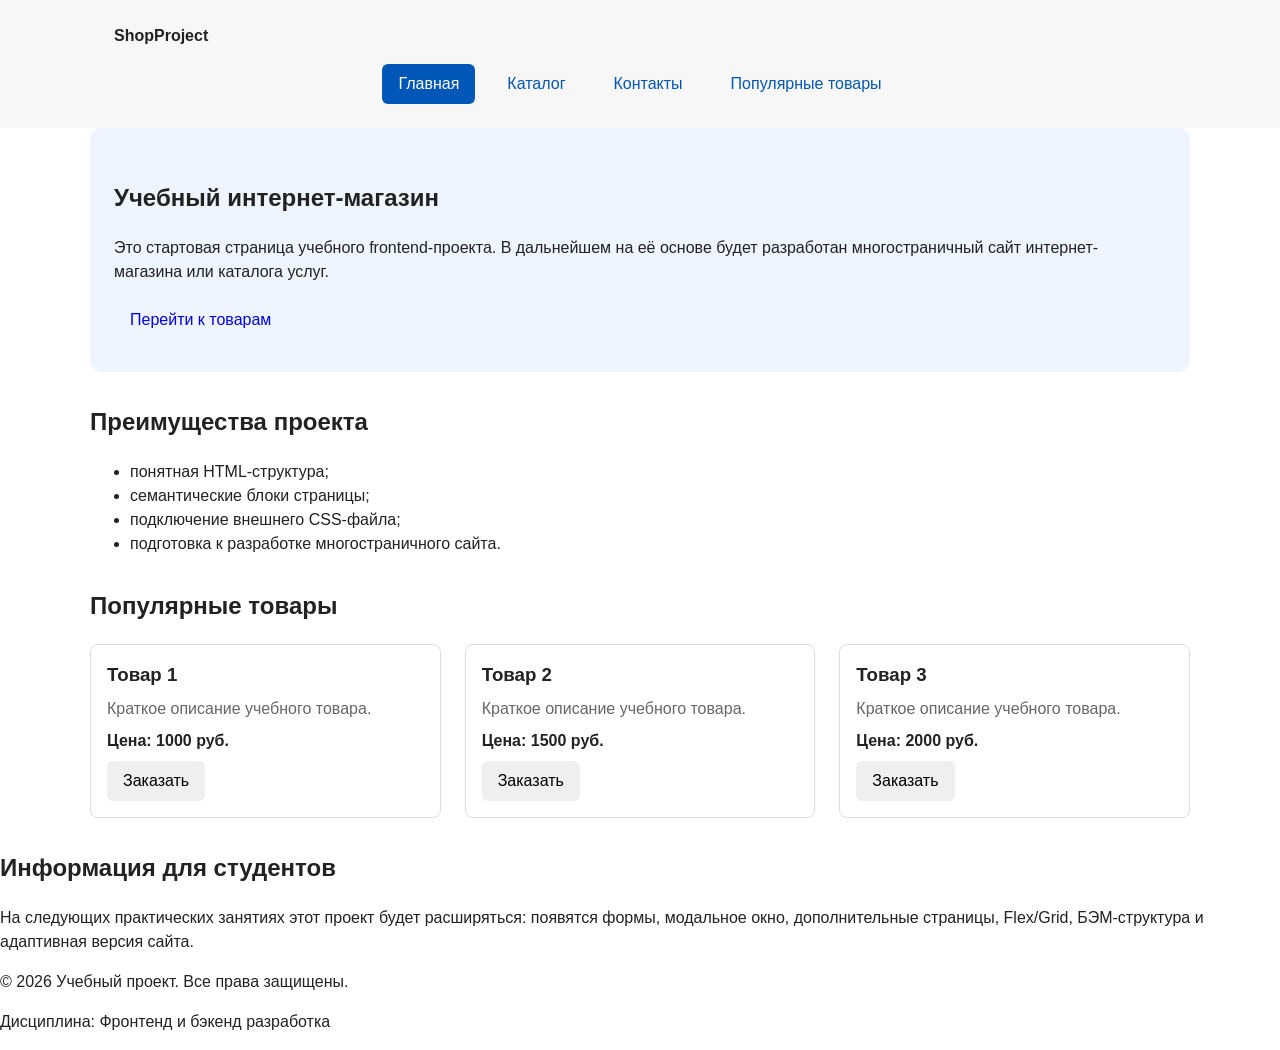
==== commit 135ccb6f: "refactor: apply BEM naming to CSS classes" ====
--- a/index.html
+++ b/index.html
@@ -9,22 +9,32 @@
 </head>
 <body>
   <!-- Этап 3. Шапка сайта -->
-<header>
-  <div class="site-header">
-    <a class="site-logo" href="index.html">ShopProject</a>
+<header class="site-header">
+  <div class="site-header__inner">
+    <a class="site-header__logo" href="index.html">ShopProject</a>
 
-   <nav class="site-nav" aria-label="Основная навигация">
-  <ul class="site-nav__list">
-    <li><a href="index.html">Главная</a></li>
-    <li><a href="catalog.html">Каталог</a></li>
-    <li><a href="contacts.html">Контакты</a></li>
-    <li><a href="index.html#advantages">Преимущества</a></li>
-    <li><a href="index.html#popular">Популярные товары</a></li>
-    <li><a href="index.html#contacts">Обратная связь</a></li>
-  </ul>
-</nav>
+    <nav class="site-nav" aria-label="Основная навигация">
+      <ul class="site-nav__list">
+        <li class="site-nav__item">
+          <a class="site-nav__link site-nav__link--active" href="index.html">
+            Главная
+          </a>
+        </li>
+        <li class="site-nav__item">
+          <a class="site-nav__link" href="catalog.html">Каталог</a>
+        </li>
+        <li class="site-nav__item">
+          <a class="site-nav__link" href="contacts.html">Контакты</a>
+        </li>
+        <li class="site-nav__item">
+          <a class="site-nav__link" href="index.html#popular">
+            Популярные товары
+          </a>
+        </li>
+      </ul>
+    </nav>
   </div>
-</header> 
+</header>
 <!-- Этап 4. Основное содержимое -->  
 <main>
   <!-- Этап 5. Hero-блок -->
@@ -53,33 +63,44 @@
   <h2>Популярные товары</h2>
   <div class="products-grid"> 
 
-  <article class="product-card">
-    <h3>Товар 1</h3>
-    <p>Краткое описание учебного товара.</p>
-    <p>Цена: 1000 руб.</p>
-    <button class="button product-card__button" type="button" data-product="Товар 1">
-  Заказать
-</button>
-  </article>
+<article class="product-card product-card--featured">
+  <h3 class="product-card__title">Товар 1</h3>
+  <p class="product-card__description">Краткое описание учебного товара.</p>
+  <p class="product-card__price">Цена: 1000 руб.</p>
+  <button
+    class="button product-card__button"
+    type="button"
+    data-product="Товар 1"
+  >
+    Заказать
+  </button>
+</article>
 
-  <article class="product-card">
-    <h3>Товар 2</h3>
-    <p>Краткое описание учебного товара.</p>
-    <p>Цена: 1500 руб.</p>
-    <button class="button product-card__button" type="button" data-product="Товар 1">
-  Заказать
-</button>
-  </article>
+<article class="product-card product-card--featured">
+  <h3 class="product-card__title">Товар 2</h3>
+  <p class="product-card__description">Краткое описание учебного товара.</p>
+  <p class="product-card__price">Цена: 1500 руб.</p>
+  <button
+    class="button product-card__button"
+    type="button"
+    data-product="Товар 2"
+  >
+    Заказать
+  </button>
+</article>
 
-  <article class="product-card">
-    <h3>Товар 3</h3>
-    <p>Краткое описание учебного товара.</p>
-    <p>Цена: 2000 руб.</p>
-      <button class="button product-card__button" type="button" data-product="Товар 1">
-  Заказать
-</button>
-
-  </article>
+<article class="product-card product-card--featured">
+  <h3 class="product-card__title">Товар 3</h3>
+  <p class="product-card__description">Краткое описание учебного товара.</p>
+  <p class="product-card__price">Цена: 2000 руб.</p>
+  <button
+    class="button product-card__button"
+    type="button"
+    data-product="Товар 3"
+  >
+    Заказать
+  </button>
+</article>
   </div> 
 </section>
 <!-- Этап 8. Дополнительный блок aside -->
@@ -97,99 +118,62 @@
   <p>&copy; 2026 Учебный проект. Все права защищены.</p>
   <p>Дисциплина: Фронтенд и бэкенд разработка</p>
 </footer>
-<dialog class="order-dialog" id="order-dialog" aria-labelledby="order-dialog-title">
-  <h2 id="order-dialog-title">Оформление заявки</h2>
+    <dialog class="order-dialog" id="order-dialog" aria-labelledby="order-dialog-title">
+        <h2 class="order-dialog__title" id="order-dialog-title">Оформление заявки</h2>
+        
+        <form class="order-form" id="order-form" action="#" method="post" novalidate>
+            
+            <input id="selected-product" name="selected-product" type="hidden">
 
-  <form class="order-form" id="order-form" action="#" method="post" novalidate>
-    <input id="selected-product" name="selected-product" type="hidden">
+            <div class="order-form__field">
+                <label class="order-form__label" for="order-name">Имя</label>
+                <input class="order-form__input" id="order-name" name="name" type="text" placeholder="Введите ваше имя" minlength="2" required>
+            </div>
 
-    <div class="form-field">
-      <label for="order-name">Имя</label>
-      <input
-        id="order-name"
-        name="name"
-        type="text"
-        placeholder="Введите ваше имя"
-        minlength="2"
-        autocomplete="given-name"
-        required
-      >
-    </div>
+            <div class="order-form__field">
+                <label class="order-form__label" for="order-email">E-mail</label>
+                <input class="order-form__input" id="order-email" name="email" type="email" placeholder="example@mail.ru" required>
+            </div>
 
-    <div class="form-field">
-      <label for="order-email">E-mail</label>
-      <input
-        id="order-email"
-        name="email"
-        type="email"
-        placeholder="example@mail.ru"
-        autocomplete="email"
-        required
-      >
-    </div>
+            <div class="order-form__field">
+                <label class="order-form__label" for="order-phone">Телефон</label>
+                <input class="order-form__input" id="order-phone" name="phone" type="tel" placeholder="+7 (900) 000-00-00" pattern="\+7 \(\d{3}\) \d{3}-\d{2}-\d{2}" required>
+                <small>Формат: +7 (900) 000-00-00</small>
+            </div>
 
-    <div class="form-field">
-      <label for="order-phone">Телефон</label>
-      <input
-        id="order-phone"
-        name="phone"
-        type="tel"
-        inputmode="tel"
-        placeholder="+7 (900) 000-00-00"
-        pattern="^\+7 \(\d{3}\) \d{3}-\d{2}-\d{2}$"
-        required
-      >
-      <small>Формат: +7 (900) 000-00-00</small>
-    </div>
+            <div class="order-form__field">
+                <label class="order-form__label" for="order-date">Дата связи</label>
+                <input class="order-form__input" id="order-date" name="date" type="date">
+            </div>
 
-    <div class="form-field">
-      <label for="order-date">Дата связи</label>
-      <input
-        id="order-date"
-        name="date"
-        type="date"
-      >
-    </div>
+            <div class="order-form__field">
+                <label class="order-form__label" for="order-topic">Тема заявки</label>
+                <select class="order-form__select" id="order-topic" name="topic" required>
+                    <option value="">Выберите тему</option>
+                    <option value="product">Заказ товара</option>
+                    <option value="consultation">Консультация</option>
+                    <option value="delivery">Доставка</option>
+                </select>
+            </div>
 
-    <div class="form-field">
-      <label for="order-topic">Тема заявки</label>
-      <select id="order-topic" name="topic" required>
-        <option value="">Выберите тему</option>
-        <option value="product">Заказ товара</option>
-        <option value="consultation">Консультация</option>
-        <option value="delivery">Доставка</option>
-      </select>
-    </div>
+            <div class="order-form__field">
+                <label class="order-form__label" for="order-comment">Комментарий</label>
+                <textarea class="order-form__textarea" id="order-comment" name="comment" rows="4" placeholder="Укажите дополнительную информацию"></textarea>
+            </div>
 
-    <div class="form-field">
-      <label for="order-comment">Комментарий</label>
-      <textarea
-        id="order-comment"
-        name="comment"
-        rows="4"
-        placeholder="Укажите дополнительную информацию"
-      ></textarea>
-    </div>
+            <div class="order-form__field">
+                <label class="order-form__label">
+                    <input id="order-agreement" name="agreement" type="checkbox" required>
+                    Я согласен на обработку данных
+                </label>
+            </div>
 
-    <div class="form-field form-field--checkbox">
-      <label>
-        <input
-          id="order-agreement"
-          name="agreement"
-          type="checkbox"
-          required
-        >
-        Я согласен на обработку данных
-      </label>
-    </div>
-
-    <div class="form-actions">
-      <button type="button" id="close-order-dialog">Закрыть</button>
-      <button type="submit">Отправить заявку</button>
-    </div>
-  </form>
-</dialog>
-
+            <div class="order-form__actions">
+                <button class="button button--secondary" type="button" id="close-order-dialog">Закрыть</button>
+                <button class="button button--primary" type="submit">Отправить заявку</button>
+            </div>
+        </form>
+    </dialog>
 <p class="success-message" id="success-message" hidden>
   Форма успешно отправлена!
 </p>
--- a/css/style.css
+++ b/css/style.css
@@ -2,268 +2,243 @@
    1. Переменные проекта
    =================================== */
 :root {
-  /* Основные цвета проекта */
-  --color-bg: #ffffff;
-  --color-text: #222222;
-  --color-muted: #666666;
-  --color-primary: #0057b8;
-  --color-primary-dark: #003f86;
-  --color-border: #dddddd;
-  --color-surface: #f7f7f7;
-  --color-surface-accent: #eef5ff;
-  --color-danger: #b00020;
-  --color-success: #168a2f;
-  --color-success-bg: #eefaf0;
-  --color-white: #ffffff;
-
-  /* Отступы */
-  --space-xs: 4px;
-  --space-sm: 8px;
-  --space-md: 16px;
-  --space-lg: 24px;
-  --space-xl: 32px;
-
-  /* Скругления */
-  --radius-sm: 6px;
-  --radius-md: 8px;
-  --radius-lg: 12px;
-
-  /* Размеры */
-  --container-width: 1100px;
+    --color-bg: #ffffff;
+    --color-text: #222222;
+    --color-muted: #666666;
+    --color-primary: #0057b8;
+    --color-primary-dark: #003f86;
+    --color-border: #dddddd;
+    --color-surface: #f7f7f7;
+    --color-surface-accent: #eef5ff;
+    --color-danger: #b00020;
+    --color-success: #168a2f;
+    --color-success-bg: #eefaf0;
+    --color-white: #ffffff;
+    --space-xs: 4px;
+    --space-sm: 8px;
+    --space-md: 16px;
+    --space-lg: 24px;
+    --space-xl: 32px;
+    --radius-sm: 6px;
+    --radius-md: 8px;
+    --radius-lg: 12px;
+    --container-width: 1100px;
 }
 
 /* ===================================
    2. Базовые стили
    =================================== */
 * {
-  box-sizing: border-box;
+    box-sizing: border-box;
 }
 
 body {
-  margin: 0;
-  font-family: Arial, sans-serif;
-  line-height: 1.5;
-  color: var(--color-text);
-  background-color: var(--color-bg);
-}
-
-header,
-main,
-footer {
-  padding: var(--space-lg);
-}
-
-header {
-  background-color: var(--color-surface);
-}
-
-footer {
-  background-color: var(--color-surface);
-}
-
-/* ===================================
-   3. Общие элементы интерфейса
-   =================================== */
-a {
-  color: var(--color-primary);
-}
-
-a:hover {
-  color: var(--color-primary-dark);
-}
-
-a:focus-visible {
-  outline: 2px solid var(--color-primary);
-  outline-offset: 3px;
-}
-
+    margin: 0;
+    font-family: Arial, sans-serif;
+    line-height: 1.5;
+    color: var(--color-text);
+    background-color: var(--color-bg);
+}
+
+/* ===================================
+   3. Общие элементы интерфейса (Кнопки)
+   =================================== */
 .button {
-  display: inline-block;
-  padding: var(--space-sm) var(--space-md);
-  color: var(--color-white);
-  background-color: var(--color-primary);
-  text-decoration: none;
-  border: none;
-  border-radius: var(--radius-sm);
-  cursor: pointer;
-}
-
-.button:hover {
-  background-color: var(--color-primary-dark);
+    display: inline-block;
+    padding: var(--space-sm) var(--space-md);
+    border: none;
+    border-radius: var(--radius-sm);
+    font: inherit;
+    text-decoration: none;
+    cursor: pointer;
+}
+
+.button--primary {
+    color: var(--color-white);
+    background-color: var(--color-primary);
+}
+
+.button--primary:hover {
+    background-color: var(--color-primary-dark);
+}
+
+.button--secondary {
+    color: var(--color-primary);
+    background-color: transparent;
+    border: 1px solid var(--color-primary);
+}
+
+.button--secondary:hover {
+    color: var(--color-white);
+    background-color: var(--color-primary);
 }
 
 .button:focus-visible {
-  outline: 2px solid var(--color-primary);
-  outline-offset: 3px;
-}
-
-.button:disabled {
-  opacity: 0.6;
-  cursor: not-allowed;
+    outline: 2px solid var(--color-primary);
+    outline-offset: 3px;
 }
 
 /* ===================================
    4. Компоненты страницы
    =================================== */
+/* --- Шапка --- */
 .site-header {
-  max-width: var(--container-width);
-  margin: 0 auto;
-}
-
-.site-logo {
-  font-weight: bold;
-  text-decoration: none;
-  color: var(--color-text);
+    background-color: var(--color-surface);
+}
+
+.site-header__inner {
+    max-width: var(--container-width);
+    margin: 0 auto;
+    padding: var(--space-lg);
+}
+
+.site-header__logo {
+    font-weight: 700;
+    color: var(--color-text);
+    text-decoration: none;
 }
 
 .site-nav__list {
-  display: flex;
-  flex-wrap: wrap;
-  justify-content: center;
-  align-items: center;
-  gap: var(--space-md);
-  padding: 0;
-  margin: var(--space-md) 0 0;
-  list-style: none;
-}
-
-.site-nav__list li {
-  margin-bottom: var(--space-sm);
-}
-
-.site-nav__list a {
-  display: inline-block;
-  padding: var(--space-sm) var(--space-md);
-  color: var(--color-primary);
-  text-decoration: none;
-  border-radius: var(--radius-sm);
-}
-
-.site-nav__list a:hover {
-  color: var(--color-white);
-  background-color: var(--color-primary);
-  text-decoration: none;
-}
-
+    display: flex;
+    flex-wrap: wrap;
+    justify-content: center;
+    align-items: center;
+    gap: var(--space-md);
+    padding: 0;
+    margin: var(--space-md) 0 0;
+    list-style: none;
+}
+
+.site-nav__link {
+    display: inline-block;
+    padding: var(--space-sm) var(--space-md);
+    color: var(--color-primary);
+    text-decoration: none;
+    border-radius: var(--radius-sm);
+}
+
+.site-nav__link:hover {
+    color: var(--color-white);
+    background-color: var(--color-primary);
+}
+
+.site-nav__link--active {
+    color: var(--color-white);
+    background-color: var(--color-primary);
+}
+
+/* --- Hero и секции --- */
 .hero {
-  max-width: var(--container-width);
-  margin: 0 auto var(--space-xl);
-  padding: var(--space-xl) var(--space-lg);
-  background-color: var(--color-surface-accent);
-  border-radius: var(--radius-lg);
+    max-width: var(--container-width);
+    margin: 0 auto var(--space-xl);
+    padding: var(--space-xl) var(--space-lg);
+    background-color: var(--color-surface-accent);
+    border-radius: var(--radius-lg);
 }
 
 .section {
-  max-width: var(--container-width);
-  margin: 0 auto var(--space-xl);
+    max-width: var(--container-width);
+    margin: 0 auto var(--space-xl);
 }
 
 .section h2 {
-  margin-top: 0;
-}
-
+    margin-top: 0;
+}
+
+/* --- Сетка товаров --- */
+.products-grid {
+    display: grid;
+    grid-template-columns: repeat(3, 1fr);
+    gap: var(--space-lg);
+}
+
+/* --- Карточка товара --- */
 .product-card {
-  margin-bottom: var(--space-md);
-  padding: var(--space-md);
-  border: 1px solid var(--color-border);
-  border-radius: var(--radius-md);
-  background-color: var(--color-bg);
+    display: flex;
+    flex-direction: column;
+    gap: var(--space-sm);
+    padding: var(--space-md);
+    border: 1px solid var(--color-border);
+    border-radius: var(--radius-md);
+    background-color: var(--color-bg);
 }
 
 .product-card:hover {
-  border-color: var(--color-primary);
-}
-
-.product-card h3 {
-  margin-top: 0;
-}
-
-.aside-info {
-  max-width: var(--container-width);
-  margin: 0 auto var(--space-xl);
-  padding: var(--space-md);
-  border-left: 4px solid var(--color-primary);
-  background-color: var(--color-surface);
-}
-
-/* ===================================
-   5. Форма и модальное окно
-   =================================== */
-.order-dialog {
-  width: min(100% - 32px, 560px);
-  padding: var(--space-lg);
-  border: none;
-  border-radius: var(--radius-lg);
-}
-
-.order-dialog::backdrop {
-  background-color: rgba(0, 0, 0, 0.5);
-}
-
-.form-field {
-  margin-bottom: var(--space-md);
-}
-
-.form-field label {
-  display: block;
-  margin-bottom: var(--space-xs);
-}
-
-.form-field input,
-.form-field select,
-.form-field textarea {
-  width: 100%;
-  padding: 10px 12px;
-  border: 1px solid var(--color-border);
-  border-radius: var(--radius-sm);
-  font: inherit;
-}
-
-.form-field input[type="checkbox"] {
-  width: auto;
-}
-
-.form-field small {
-  display: block;
-  margin-top: var(--space-xs);
-  color: var(--color-muted);
-}
-
-/* Состояния полей формы */
-.form-field input:hover,
-.form-field select:hover,
-.form-field textarea:hover {
-  border-color: var(--color-primary);
-}
-
-.form-field input:focus-visible,
-.form-field select:focus-visible,
-.form-field textarea:focus-visible,
-.form-actions button:focus-visible {
-  outline: 2px solid var(--color-primary);
-  outline-offset: 3px;
-}
-
-[aria-invalid="true"] {
-  border-color: var(--color-danger);
-}
-
-.form-actions {
-  display: flex;
-  gap: var(--space-md);
-  margin-top: var(--space-lg);
-}
-
-.success-message {
-  max-width: var(--container-width);
-  margin: var(--space-lg) auto;
-  padding: var(--space-md);
-  border-left: 4px solid var(--color-success);
-  background-color: var(--color-success-bg);
-}
-/* ===================================
-   6. Хлебные крошки и навигация
-   =================================== */
+    border-color: var(--color-primary);
+}
+
+.product-card__title {
+    margin: 0;
+    color: var(--color-text);
+}
+
+.product-card__description {
+    margin: 0;
+    color: var(--color-muted);
+}
+
+.product-card__price {
+    margin: 0;
+    font-weight: 700;
+}
+
+.product-card__button {
+    margin-top: auto;
+    align-self: flex-start;
+}
+
+/* --- Каталог --- */
+.catalog-layout {
+    max-width: var(--container-width);
+    margin: 0 auto var(--space-xl);
+    display: grid;
+    grid-template-columns: 260px 1fr;
+    grid-template-areas: "filters products";
+    gap: var(--space-lg);
+}
+
+.catalog-filters {
+    grid-area: filters;
+    padding: var(--space-md);
+    border: 1px solid var(--color-border);
+    border-radius: var(--radius-md);
+    background-color: var(--color-surface);
+}
+
+.catalog-products {
+    grid-area: products;
+}
+
+.filters-form {
+    display: grid;
+    gap: var(--space-md);
+}
+
+.filters-form fieldset {
+    margin: 0;
+    padding: var(--space-md);
+    border: 1px solid var(--color-border);
+    border-radius: var(--radius-sm);
+}
+
+.filters-form legend {
+    font-weight: 700;
+}
+
+.filters-form label {
+    display: block;
+    margin-bottom: var(--space-sm);
+}
+
+.filters-form input[type="number"] {
+    width: 100%;
+    padding: 8px 10px;
+    border: 1px solid var(--color-border);
+    border-radius: var(--radius-sm);
+    font: inherit;
+}
+
+/* --- Хлебные крошки --- */
 .breadcrumbs {
     max-width: var(--container-width);
     margin: 0 auto var(--space-md);
@@ -271,112 +246,82 @@
     color: var(--color-muted);
 }
 
-.breadcrumbs a {
+.breadcrumbs__link {
     color: var(--color-primary);
 }
 
-.breadcrumbs span::before {
+.breadcrumbs__current::before {
     content: " / ";
     color: var(--color-muted);
 }
 
-/* Плавная прокрутка к якорям */
-html {
-    scroll-behavior: smooth;
-}
-
-/* Подсветка элемента, к которому перешли по якорной ссылке */
-:target {
-    outline: 2px dashed var(--color-primary);
-    outline-offset: 4px;
-}
-/* ===================================
-   7. Flexbox и CSS Grid (ПР №6)
-   =================================== */
-
-/* --- ЭТАП 4: Сетка карточек товаров --- */
-.products-grid {
-  display: grid;
-  grid-template-columns: repeat(3, 1fr);
-  gap: var(--space-lg);
-}
-
-/* --- ЭТАП 5: Доработка карточки товара через Flexbox --- */
-.product-card {
-  display: flex;
-  flex-direction: column;
-  gap: var(--space-sm);
-  margin-bottom: 0; /* Убираем старый отступ, так как теперь работает gap */
-  padding: var(--space-md);
-  border: 1px solid var(--color-border);
-  border-radius: var(--radius-md);
-  background-color: var(--color-bg);
-}
-
-.product-card:hover {
-  border-color: var(--color-primary);
-}
-
-.product-card h3 {
-  margin-top: 0;
-}
-
-/* Прижимаем кнопку к низу карточки */
-.product-card .button {
-  margin-top: auto;
-  align-self: flex-start;
-}
-
-
-/* --- ЭТАП 7: Организация страницы каталога через CSS Grid --- */
-.catalog-layout {
-  max-width: var(--container-width);
-  margin: 0 auto var(--space-xl);
-  display: grid;
-  grid-template-columns: 260px 1fr;
-  grid-template-areas: "filters products";
-  gap: var(--space-lg);
-}
-
-.catalog-filters {
-  grid-area: filters;
-  padding: var(--space-md);
-  border: 1px solid var(--color-border);
-  border-radius: var(--radius-md);
-  background-color: var(--color-surface);
-}
-
-.catalog-products {
-  grid-area: products;
-}
-
-/* --- ЭТАП 8: Оформление формы фильтров --- */
-.filters-form {
-  display: grid;
-  gap: var(--space-md);
-}
-
-.filters-form fieldset {
-  margin: 0;
-  padding: var(--space-md);
-  border: 1px solid var(--color-border);
-  border-radius: var(--radius-sm);
-}
-
-.filters-form legend {
-  font-weight: 700;
-}
-
-.filters-form label {
-  display: block;
-  margin-bottom: var(--space-sm);
-}
-
-/* Исправленный селектор из методички */
-.filters-form input[type="number"] {
-  width: 100%;
-  padding: 8px 10px;
-  border: 1px solid var(--color-border);
-  border-radius: var(--radius-sm);
-  font: inherit;
+/* ===================================
+   5. Форма и модальное окно
+   =================================== */
+.order-dialog {
+    width: min(100% - 32px, 560px);
+    padding: var(--space-lg);
+    border: none;
+    border-radius: var(--radius-lg);
+}
+
+.order-dialog::backdrop {
+    background-color: rgba(0, 0, 0, 0.5);
+}
+
+.order-dialog__title {
+    margin-top: 0;
+}
+
+.order-form__field {
+    margin-bottom: var(--space-md);
+}
+
+.order-form__label {
+    display: block;
+    margin-bottom: var(--space-xs);
+}
+
+.order-form__input,
+.order-form__select,
+.order-form__textarea {
+    width: 100%;
+    padding: 10px 12px;
+    border: 1px solid var(--color-border);
+    border-radius: var(--radius-sm);
+    font: inherit;
+}
+
+.order-form__input:hover,
+.order-form__select:hover,
+.order-form__textarea:hover {
+    border-color: var(--color-primary);
+}
+
+.order-form__input:focus-visible,
+.order-form__select:focus-visible,
+.order-form__textarea:focus-visible {
+    outline: 2px solid var(--color-primary);
+    outline-offset: 3px;
+}
+
+.order-form__actions {
+    display: flex;
+    gap: var(--space-md);
+    margin-top: var(--space-lg);
+}
+
+/* --- Сообщение об успехе --- */
+.success-message {
+    max-width: var(--container-width);
+    margin: var(--space-lg) auto;
+    padding: var(--space-md);
+    border-left: 4px solid var(--color-success);
+    background-color: var(--color-success-bg);
+}
+
+/* --- Подвал --- */
+.site-footer {
+    padding: var(--space-lg);
+    background-color: var(--color-surface);
 }
